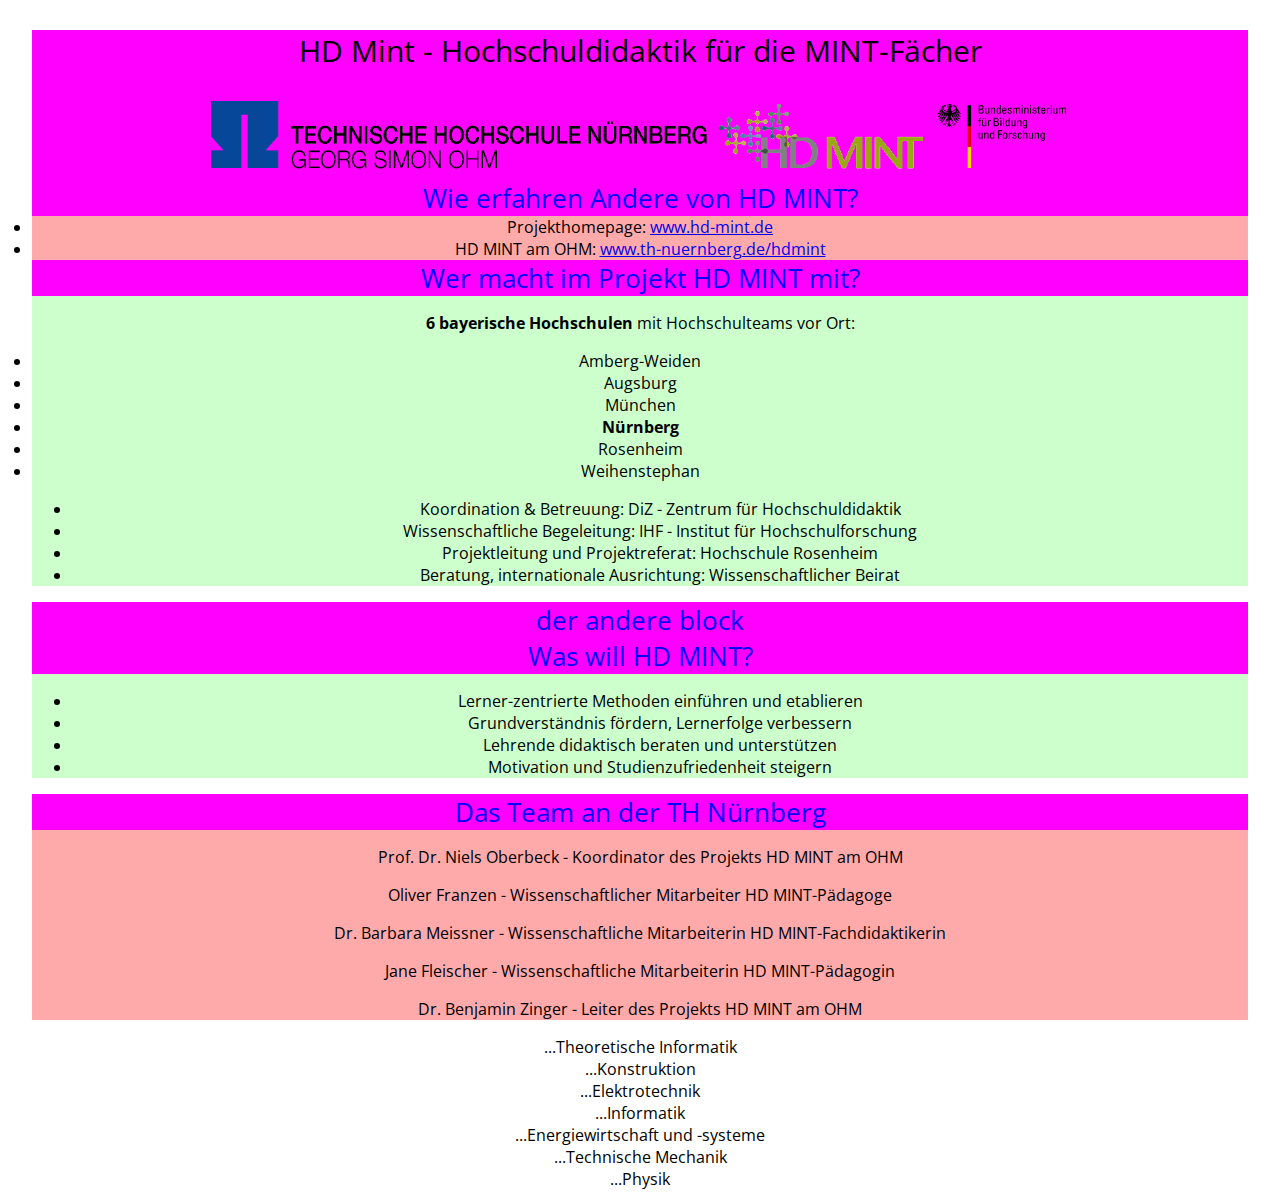
==== Übung 1/index.html @ bf7973e6 "Webseite zentriert." ====
﻿<!Doctype HTML>
<html>
    <head>
        <title>HD MINT - Hochschuldidaktik für die MINT-Fächer</title>
        <meta encoding="UTF-8">
        <base target="_blank">
		<link rel="stylesheet" href="style.css" type="text/css">
		<link href='https://fonts.googleapis.com/css?family=Open+Sans' rel='stylesheet' type='text/css'>
    </head>
    <body>
		<header>
		<p> HD Mint - Hochschuldidaktik für die MINT-Fächer </p>
		<img src="img/TH-Nuernberg-Logo.png"  height="70">
		<img src="img/HD-MINT.png"  height="70">
		<img src="img/BMfBuF.png"  height="70">
	
		</header>
		<article>
			<section>
				<header>Wie erfahren Andere von HD MINT?</header>
				<li>Projekthomepage: <a href="http://www.hd-mint.de">www.hd-mint.de</a></li>
				<li>HD MINT am OHM: <a href="http://www.th-nuernberg.de/hdmint">www.th-nuernberg.de/hdmint</a></li>
			</section>
		</article>
		<article>
			<header>Wer macht im Projekt HD MINT mit?</header>
			<section>
				<p><b>6 bayerische Hochschulen</b> mit Hochschulteams vor Ort:</p>
				<li>Amberg-Weiden</li>
				<li>Augsburg</li>
				<li>München</li>
				<li><b>Nürnberg</b></li>
				<li>Rosenheim</li>
				<li>Weihenstephan</li>
			</section>	
			<section>
				<ul>
					<li>Koordination & Betreuung: DiZ - Zentrum für Hochschuldidaktik </li>
					<li>Wissenschaftliche Begeleitung: IHF - Institut für Hochschulforschung</li>
					<li>Projektleitung und Projektreferat: Hochschule Rosenheim</li>
					<li>Beratung, internationale Ausrichtung: Wissenschaftlicher Beirat</li>		
				</ul>
			</section>
        </article>
        
        <article>
			<header>der andere block</header>
        </article>
		<article>
			<header>Was will HD MINT?</header>
				<section>
					<ul>
						<li>Lerner-zentrierte Methoden einführen und etablieren</li>
						<li>Grundverständnis fördern, Lernerfolge verbessern</li>
						<li>Lehrende didaktisch beraten und unterstützen</li>
						<li>Motivation und Studienzufriedenheit steigern</li>
					</ul>
				</section>
		</article>
        <article>
			<header>Das Team an der TH Nürnberg</header>
			<section>
				<div class="PersonWithComment">
					<p>Prof. Dr. Niels Oberbeck - Koordinator des Projekts HD MINT am OHM</p>
				</div>
				<div class="PersonWithComment">
					<p>Oliver Franzen - Wissenschaftlicher Mitarbeiter HD MINT-Pädagoge</p>
				</div>
				<div class="PersonWithComment">
					<p>Dr. Barbara Meissner - Wissenschaftliche Mitarbeiterin HD MINT-Fachdidaktikerin</p>
				</div>
				<div class="PersonWithComment">
					<p>Jane Fleischer - Wissenschaftliche Mitarbeiterin HD MINT-Pädagogin</p>
				</div>
				<div class="PersonWithComment">
					<p>Dr. Benjamin Zinger - Leiter des Projekts HD MINT am OHM</p>
				</div>
			</section>
		</article>
        
        <footer>
            <div class="subjects">...Theoretische Informatik</div>
            <div class="subjects">...Konstruktion</div>
            <div class="subjects">...Elektrotechnik</div>
            <div class="subjects">...Informatik</div>
            <div class="subjects">...Energiewirtschaft und -systeme</div>
            <div class="subjects">...Technische Mechanik</div>
            <div class="subjects">...Physik</div>
        </footer>
        
    </body>
</html>
---- Übung 1/style.css ----
* {
  Text-align: Center
}
.PersonWithComment{
	Width: 100 px;
}
header{
	background-color: #FF00FF;
}
body{
	margin-left: 2.5%;
	margin-right:2.5%;
	margin-top:0;
	width: 95%;
	font-family: 'Open Sans', sans-serif;
}
article header{
color:blue;
  font-size: 26px;
}
article:nth-child(2n){
  background-color: #FFAAAA;
}
article:nth-child(2n+1){
  background-color: #CCFFCC;
}
header{
  font-size: 30px;
}
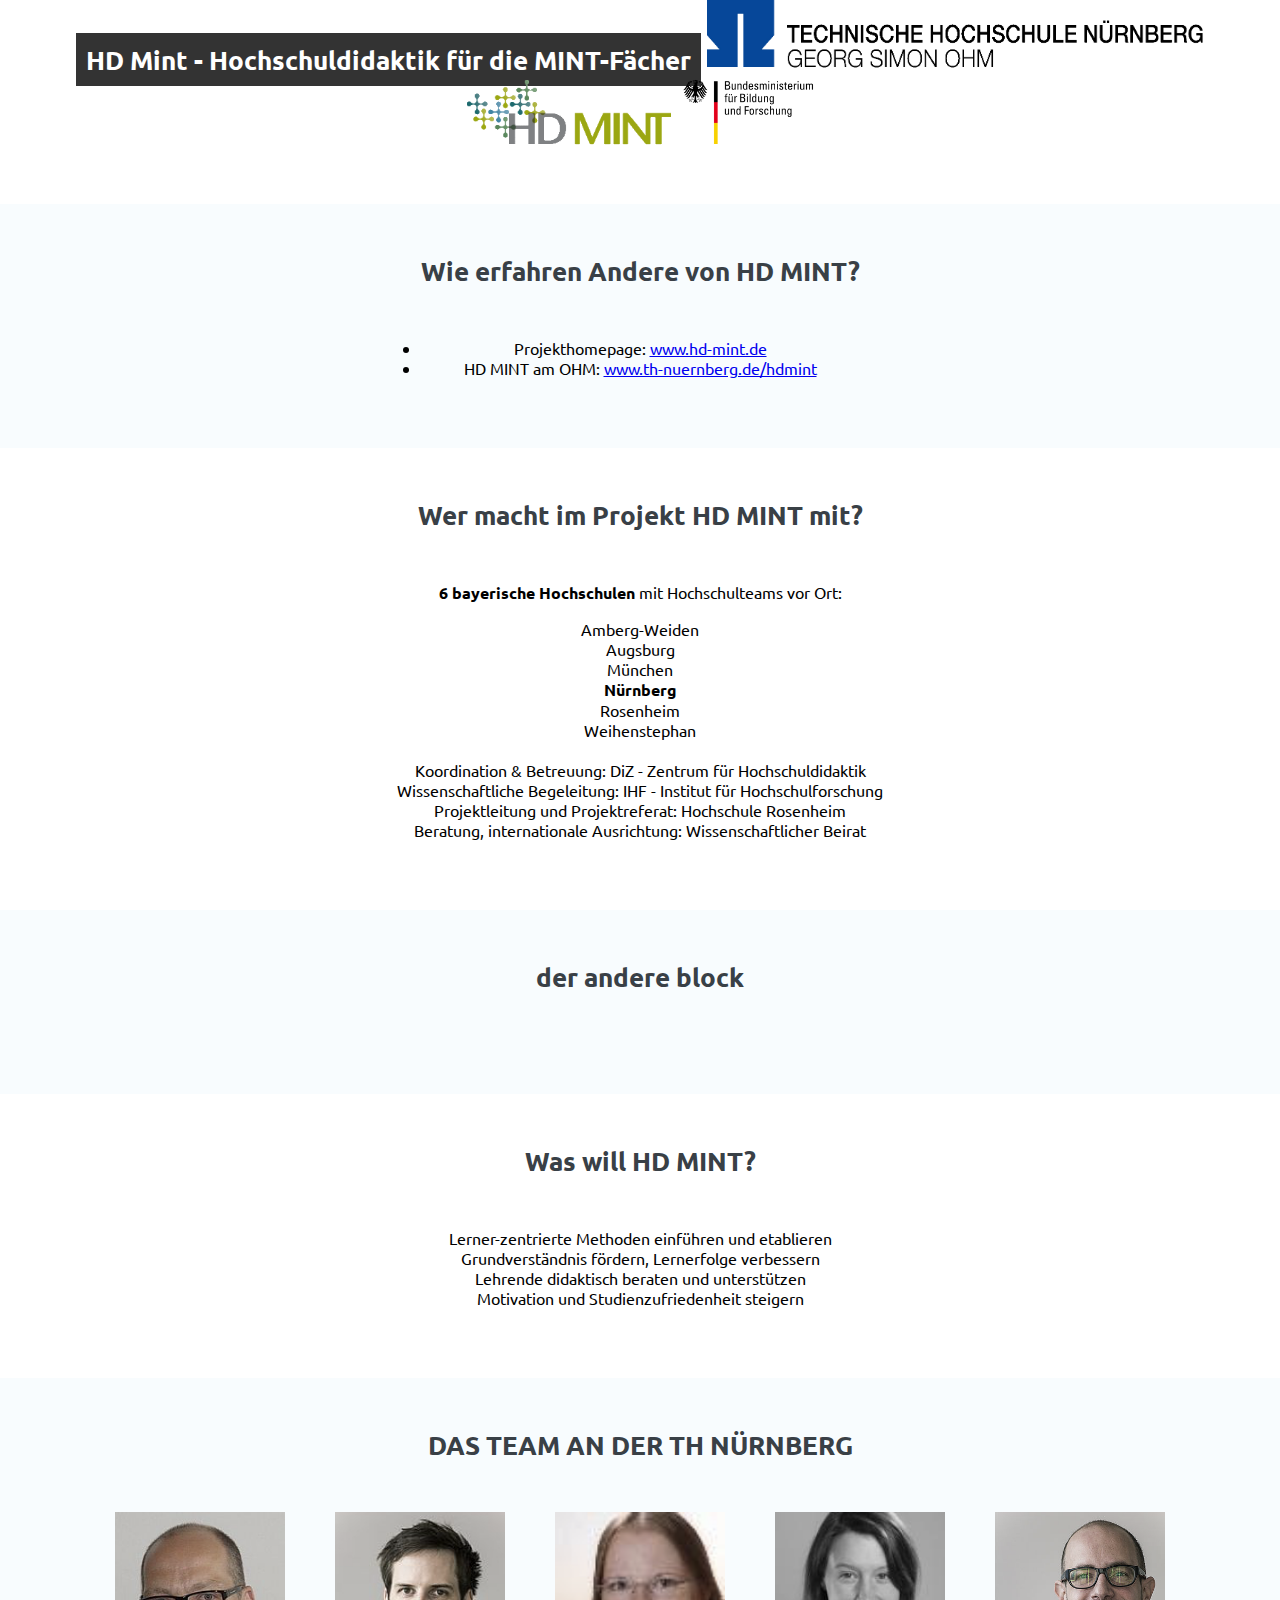
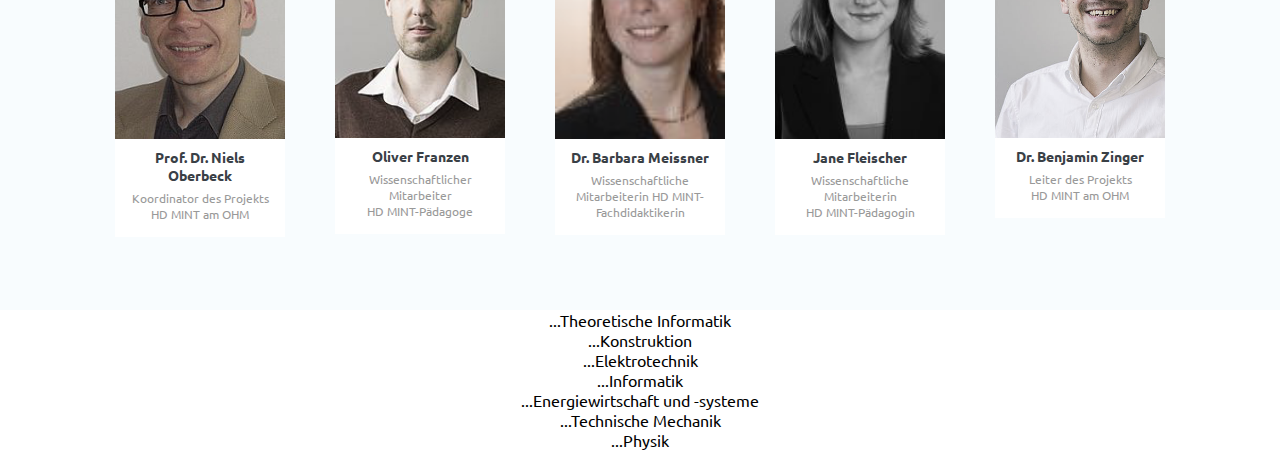
==== commit f9447556: "Ansicht Personen angepasst" ====
--- a/Übung 1/index.html
+++ b/Übung 1/index.html
@@ -1,22 +1,22 @@
-﻿<!Doctype HTML>
+<!Doctype HTML>
 <html>
     <head>
         <title>HD MINT - Hochschuldidaktik für die MINT-Fächer</title>
         <meta encoding="UTF-8">
         <base target="_blank">
 		<link rel="stylesheet" href="style.css" type="text/css">
-		<link href='https://fonts.googleapis.com/css?family=Open+Sans' rel='stylesheet' type='text/css'>
+		<link href='https://fonts.googleapis.com/css?family=Ubuntu:400,700' rel='stylesheet' type='text/css'>
     </head>
     <body>
-		<header>
-		<p> HD Mint - Hochschuldidaktik für die MINT-Fächer </p>
+		<header class="center">
+		<span class="reverse">HD Mint - Hochschuldidaktik für die MINT-Fächer</span>
 		<img src="img/TH-Nuernberg-Logo.png"  height="70">
 		<img src="img/HD-MINT.png"  height="70">
 		<img src="img/BMfBuF.png"  height="70">
 	
 		</header>
 		<article>
-			<section>
+			<section class="center">
 				<header>Wie erfahren Andere von HD MINT?</header>
 				<li>Projekthomepage: <a href="http://www.hd-mint.de">www.hd-mint.de</a></li>
 				<li>HD MINT am OHM: <a href="http://www.th-nuernberg.de/hdmint">www.th-nuernberg.de/hdmint</a></li>
@@ -48,44 +48,58 @@
         </article>
 		<article>
 			<header>Was will HD MINT?</header>
-				<section>
-					<ul>
-						<li>Lerner-zentrierte Methoden einführen und etablieren</li>
-						<li>Grundverständnis fördern, Lernerfolge verbessern</li>
-						<li>Lehrende didaktisch beraten und unterstützen</li>
-						<li>Motivation und Studienzufriedenheit steigern</li>
-					</ul>
-				</section>
+            <section>
+				<ul>
+				    <li>Lerner-zentrierte Methoden einführen und etablieren</li>
+				    <li>Grundverständnis fördern, Lernerfolge verbessern</li>
+                    <li>Lehrende didaktisch beraten und unterstützen</li>
+				    <li>Motivation und Studienzufriedenheit steigern</li>
+				</ul>
+            </section>
 		</article>
         <article>
-			<header>Das Team an der TH Nürnberg</header>
+			<header>DAS TEAM AN DER TH NÜRNBERG</header>
 			<section>
-				<div class="PersonWithComment">
-					<p>Prof. Dr. Niels Oberbeck - Koordinator des Projekts HD MINT am OHM</p>
-				</div>
-				<div class="PersonWithComment">
-					<p>Oliver Franzen - Wissenschaftlicher Mitarbeiter HD MINT-Pädagoge</p>
-				</div>
-				<div class="PersonWithComment">
-					<p>Dr. Barbara Meissner - Wissenschaftliche Mitarbeiterin HD MINT-Fachdidaktikerin</p>
-				</div>
-				<div class="PersonWithComment">
-					<p>Jane Fleischer - Wissenschaftliche Mitarbeiterin HD MINT-Pädagogin</p>
-				</div>
-				<div class="PersonWithComment">
-					<p>Dr. Benjamin Zinger - Leiter des Projekts HD MINT am OHM</p>
-				</div>
+                <div class="center">
+                    <div class="PersonWithComment">
+                        <img src="img/Oberbeck.jpg">
+                        <div class="name">Prof. Dr. Niels Oberbeck</div>
+                        <div class="job">Koordinator des Projekts <br> HD MINT am OHM</div>
+                    </div>
+                    <div class="PersonWithComment">
+                        <img src="img/Franzen.jpg">
+                        <div class="name">Oliver Franzen</div>
+                        <div class="job">Wissenschaftlicher Mitarbeiter <br> HD MINT-Pädagoge</div>
+                    </div>
+                    <div class="PersonWithComment">
+                        <img src="img/Meissner.bmp">
+                        <div class="name">Dr. Barbara Meissner</div>
+                        <div class="job">Wissenschaftliche Mitarbeiterin HD MINT-Fachdidaktikerin</div>
+                    </div>
+                    <div class="PersonWithComment">
+                        <img src="img/Fleischer.jpg">
+                        <div class="name">Jane Fleischer</div>
+                        <div class="job">Wissenschaftliche Mitarbeiterin <br> HD MINT-Pädagogin</div>
+                    </div>
+                    <div class="PersonWithComment">
+                        <img src="img/Zinger.jpg">
+                        <div class="name">Dr. Benjamin Zinger</div>
+                        <div class="job">Leiter des Projekts <br> HD MINT am OHM</div>
+                    </div>
+                </div>
 			</section>
 		</article>
         
-        <footer>
-            <div class="subjects">...Theoretische Informatik</div>
-            <div class="subjects">...Konstruktion</div>
-            <div class="subjects">...Elektrotechnik</div>
-            <div class="subjects">...Informatik</div>
-            <div class="subjects">...Energiewirtschaft und -systeme</div>
-            <div class="subjects">...Technische Mechanik</div>
-            <div class="subjects">...Physik</div>
+        <footer style="clear:left;">
+            <div>
+                <div class="subjects">...Theoretische Informatik</div>
+                <div class="subjects">...Konstruktion</div>
+                <div class="subjects">...Elektrotechnik</div>
+                <div class="subjects">...Informatik</div>
+                <div class="subjects">...Energiewirtschaft und -systeme</div>
+                <div class="subjects">...Technische Mechanik</div>
+                <div class="subjects">...Physik</div>
+            </div>
         </footer>
         
     </body>
--- a/Übung 1/style.css
+++ b/Übung 1/style.css
@@ -1,29 +1,92 @@
-* {
-  Text-align: Center
+
+.PersonWithComment{
+	width: 170px;
+    height: auto;
+    text-align: center;
+    float: left;
+    margin-left: 25px;
+    margin-right: 25px;
+    padding-bottom: 15px;
+    background-color: white;
 }
-.PersonWithComment{
-	Width: 100 px;
+.PersonWithComment img{
+    width: 100%; // Bild soll genau so breit wie div sein
+    filter: grayscale(30%);
+    -webkit-filter: grayscale(30%);
 }
+.PersonWithComment img:hover{
+    filter: grayscale(0%);
+    -webkit-filter: grayscale(0%);
+}
+
+body{
+	margin: 0;
+	font-family: 'Ubuntu', sans-serif;
+    text-align: center;
+}
+
+article{
+    padding-top: 50px;
+    padding-bottom: 50px;
+}
+
+article:nth-child(2n){
+    background-color: #f8fcfe;
+}
+
 header{
-	background-color: #FF00FF;
+    font-size: 26px;
+    font-weight: bold;
+    color: #394046;
+    margin-bottom: 50px;
 }
-body{
-	margin-left: 2.5%;
-	margin-right:2.5%;
-	margin-top:0;
-	width: 95%;
-	font-family: 'Open Sans', sans-serif;
+
+section{
+    /*max-width: 1000px;
+    margin-left: auto;
+    margin-right: auto;*/
+    padding-bottom: 20px;
 }
-article header{
-color:blue;
-  font-size: 26px;
+
+.center-left{
+    max-width: 1000px;
+    margin-left: auto;
+    margin-right: auto;
+    padding-left: 20px;
+    padding-right: 20px;
+    text-align: left;
 }
-article:nth-child(2n){
-  background-color: #FFAAAA;
+
+.center{
+    display: inline-block; // Wird als Text betrachtet und Text ist bei uns immer zentriert
 }
-article:nth-child(2n+1){
-  background-color: #CCFFCC;
+
+/* Manche Browser fügen bei ul automatisch ein Padding ein (warum auch immer) */
+ul, li
+{
+    padding: 0;
+    margin: 0;
 }
-header{
-  font-size: 30px;
+
+.reverse{
+    color: #ffffff;
+    background-color: #333333;
+    padding: 10px;
+}
+
+.name{
+    font-size: 14px;
+    font-weight: bold;
+    padding-top: 6px;
+    padding-bottom: 6px;
+    color: #394046;
+    padding-left: 10px;
+    padding-right: 10px;
+}
+
+.job{
+    font-size: 12px;
+    color: #999999;
+    padding-left: 10px;
+    padding-right: 10px;
 }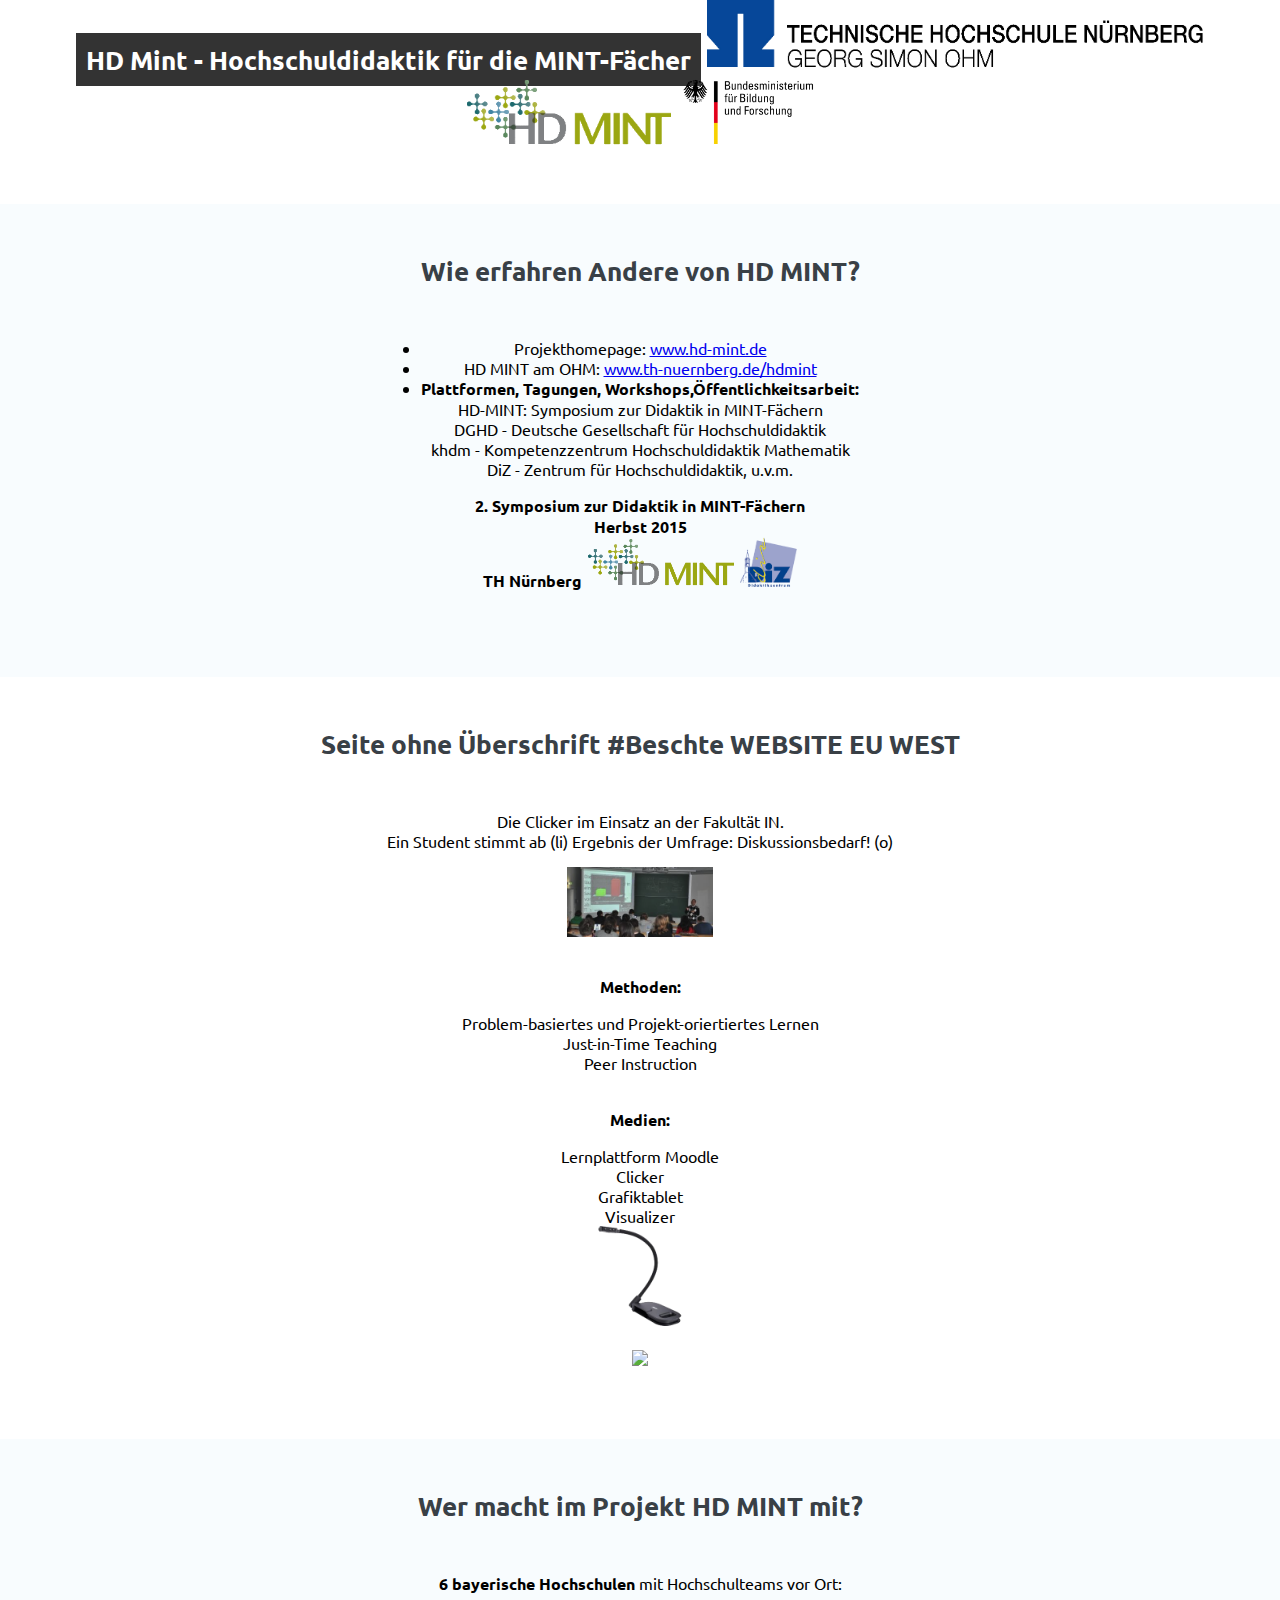
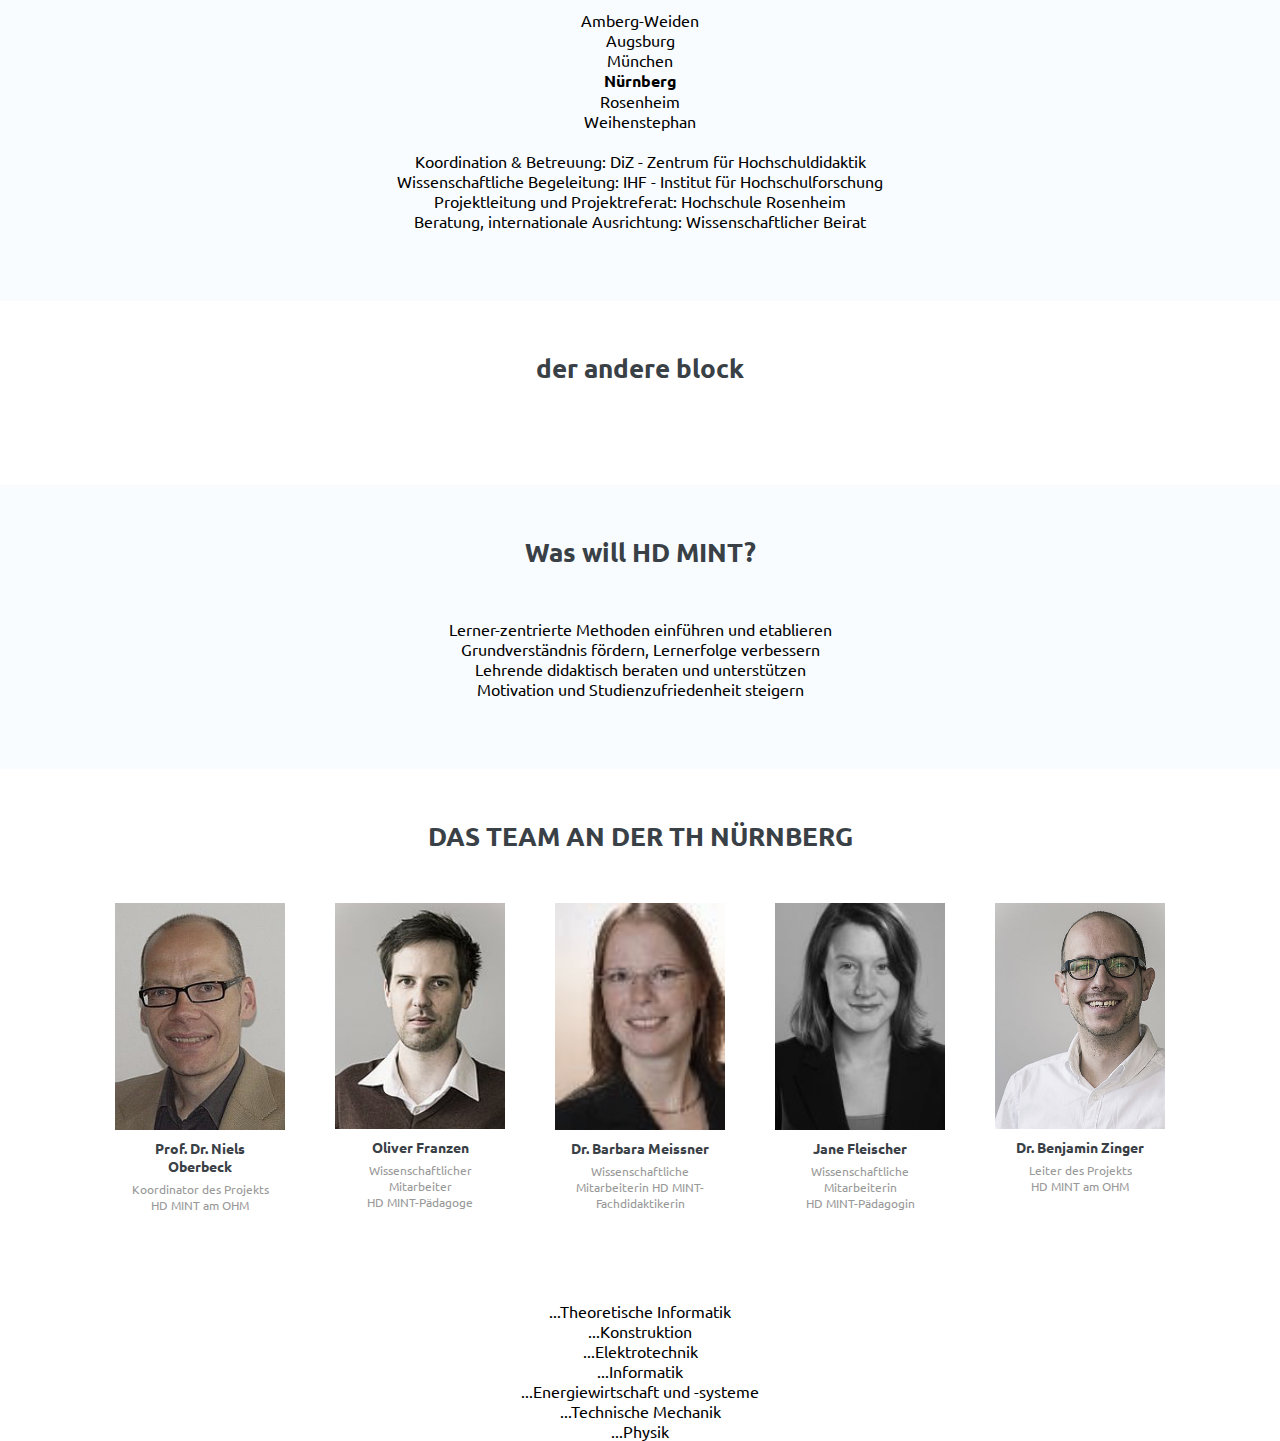
==== commit 909ef712: "Letzte Seite eingefügt" ====
--- a/Übung 1/index.html
+++ b/Übung 1/index.html
@@ -1,4 +1,4 @@
-<!Doctype HTML>
+﻿<!Doctype HTML>
 <html>
     <head>
         <title>HD MINT - Hochschuldidaktik für die MINT-Fächer</title>
@@ -20,6 +20,44 @@
 				<header>Wie erfahren Andere von HD MINT?</header>
 				<li>Projekthomepage: <a href="http://www.hd-mint.de">www.hd-mint.de</a></li>
 				<li>HD MINT am OHM: <a href="http://www.th-nuernberg.de/hdmint">www.th-nuernberg.de/hdmint</a></li>
+				<li><b>Plattformen, Tagungen, Workshops,Öffentlichkeitsarbeit: </b><br>
+				HD-MINT: Symposium zur Didaktik in MINT-Fächern <br>
+				DGHD - Deutsche Gesellschaft für Hochschuldidaktik <br>
+				khdm - Kompetenzzentrum Hochschuldidaktik Mathematik  <br>
+				DiZ - Zentrum für Hochschuldidaktik, u.v.m.</li>
+				<div>
+					<p><b> 2. Symposium zur Didaktik in MINT-Fächern <br> Herbst 2015 <br> TH Nürnberg </b>
+					<img src="img/HD-MINT.png" height="50">
+					<img src="img/diz.png" height="50">
+				</div>
+			</section>
+		</article>
+		<article>
+			<section>
+				<header><b> Seite ohne Überschrift #Beschte WEBSITE EU WEST</b></header>
+				<p> Die Clicker im Einsatz an der Fakultät IN. <br> Ein Student stimmt ab (li) Ergebnis der Umfrage: Diskussionsbedarf! (o) </p>				
+				<img src="img/Poster_Fallbeschreibung_11.bmp" height="70">
+			</section>
+			<section>
+				<p><b>Methoden:</b></p>
+				<ul>
+					<li>Problem-basiertes und Projekt-oriertiertes Lernen </li>
+					<li>Just-in-Time Teaching</li>
+					<li>Peer Instruction</li>
+				</ul>
+			</section>
+			<section>
+				<p><b>Medien:</b></p>
+				<ul>
+					<li>Lernplattform Moodle</li>
+					<li>Clicker</li>
+					<li>Grafiktablet</li>
+					<li>Visualizer</li>
+				</ul>
+				<img src="img/Elmo.png" height="100">
+			</section>
+			<section>
+				<img src="noch nicht da!">
 			</section>
 		</article>
 		<article>
--- a/Übung 1/style.css
+++ b/Übung 1/style.css
@@ -1,4 +1,4 @@
-
+﻿
 .PersonWithComment{
 	width: 170px;
     height: auto;
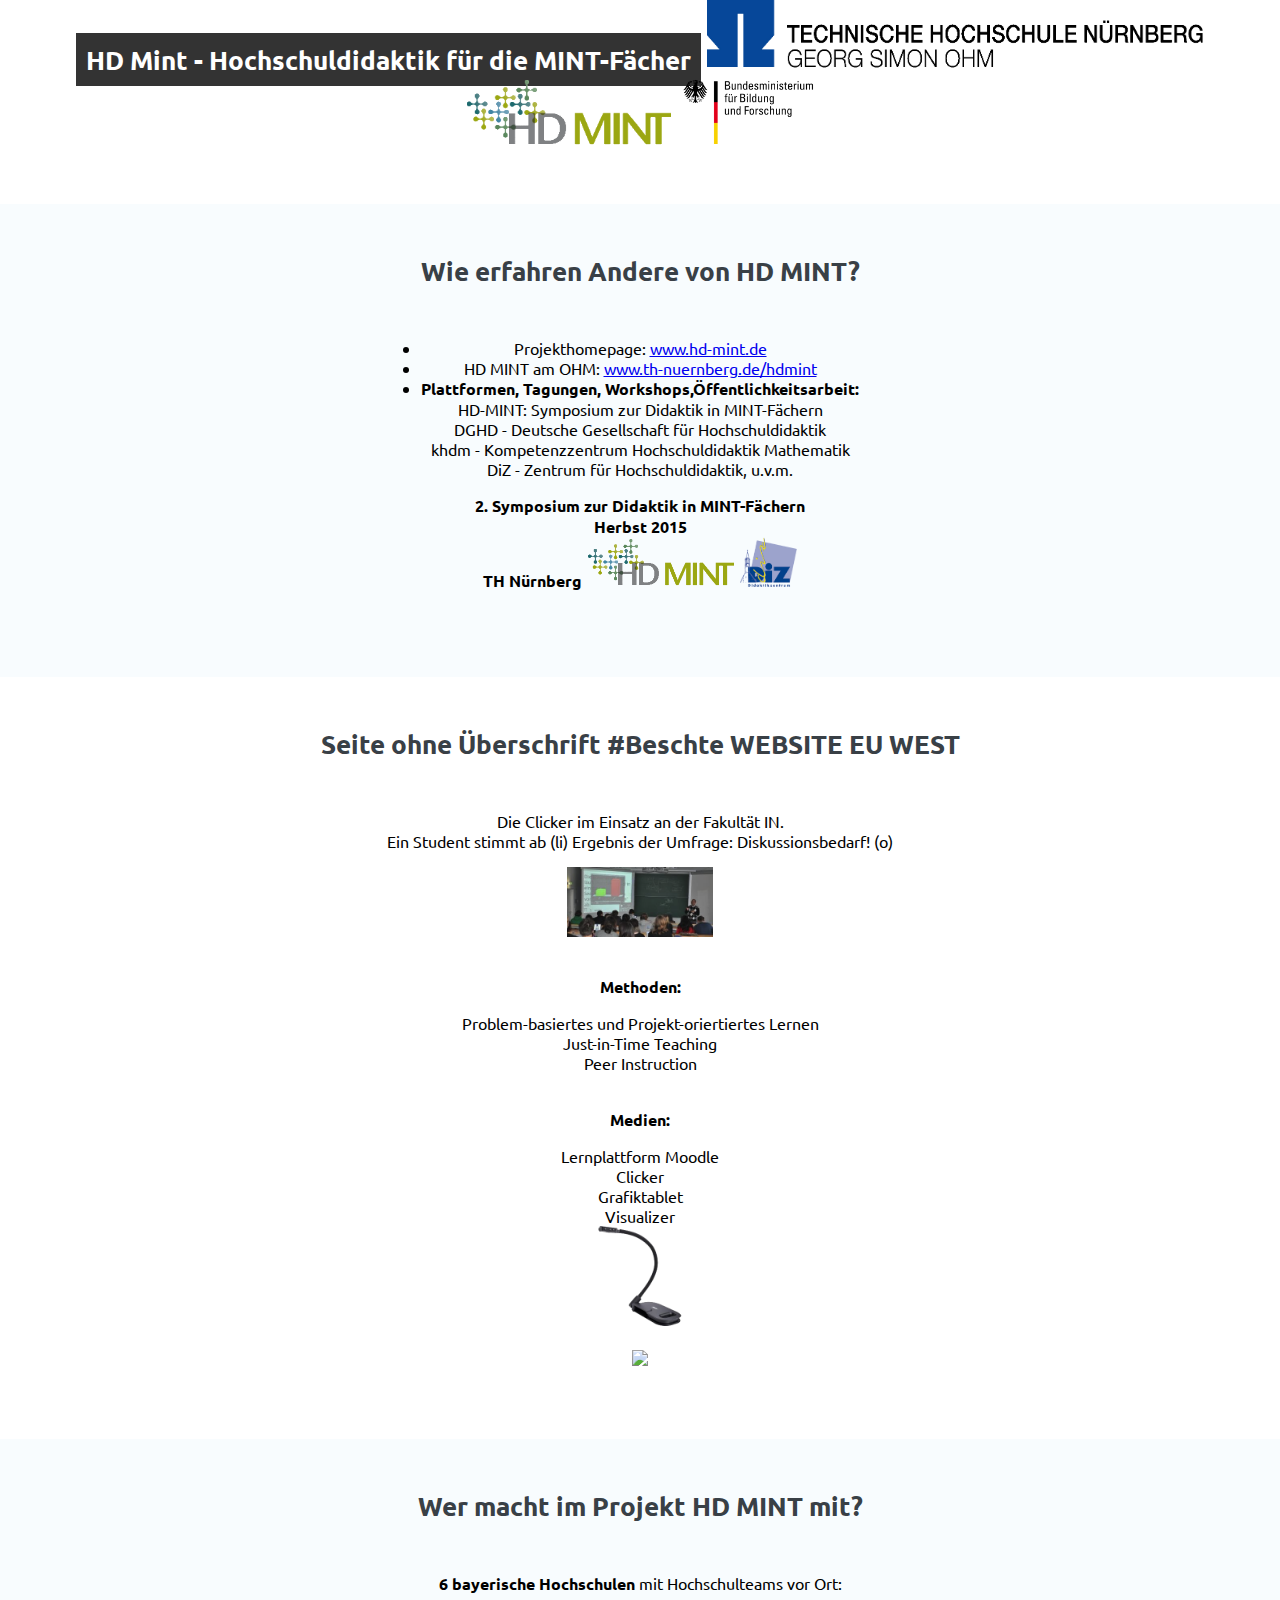
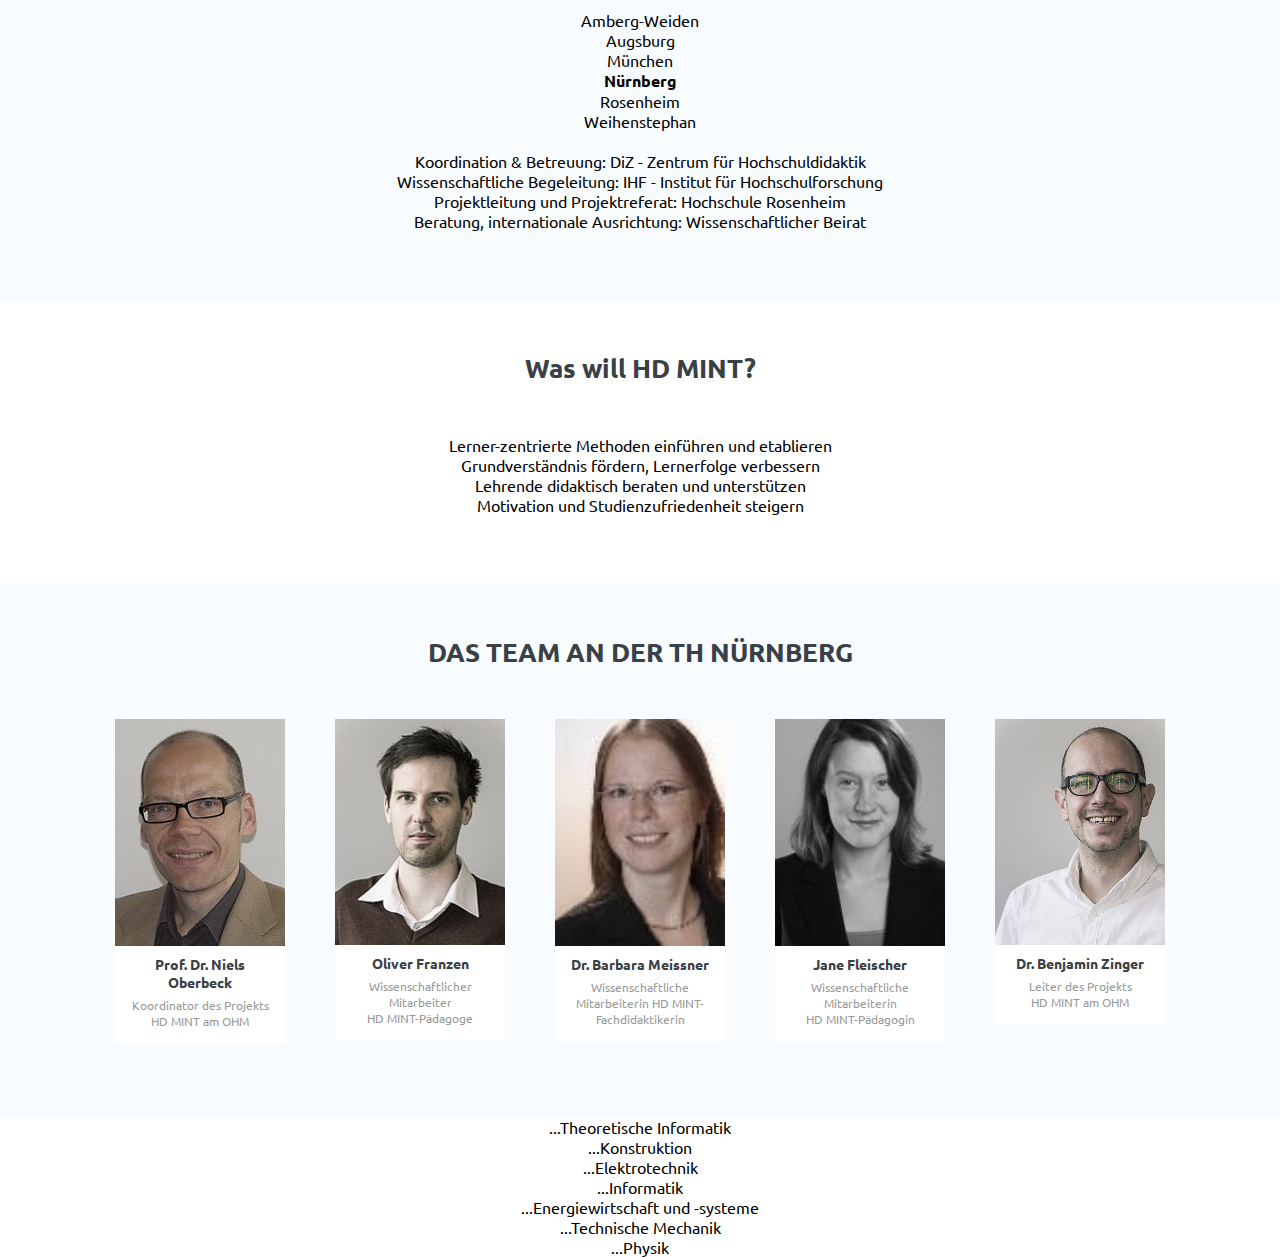
==== commit 2340d98f: "---" ====
--- a/Übung 1/index.html
+++ b/Übung 1/index.html
@@ -80,10 +80,6 @@
 				</ul>
 			</section>
         </article>
-        
-        <article>
-			<header>der andere block</header>
-        </article>
 		<article>
 			<header>Was will HD MINT?</header>
             <section>
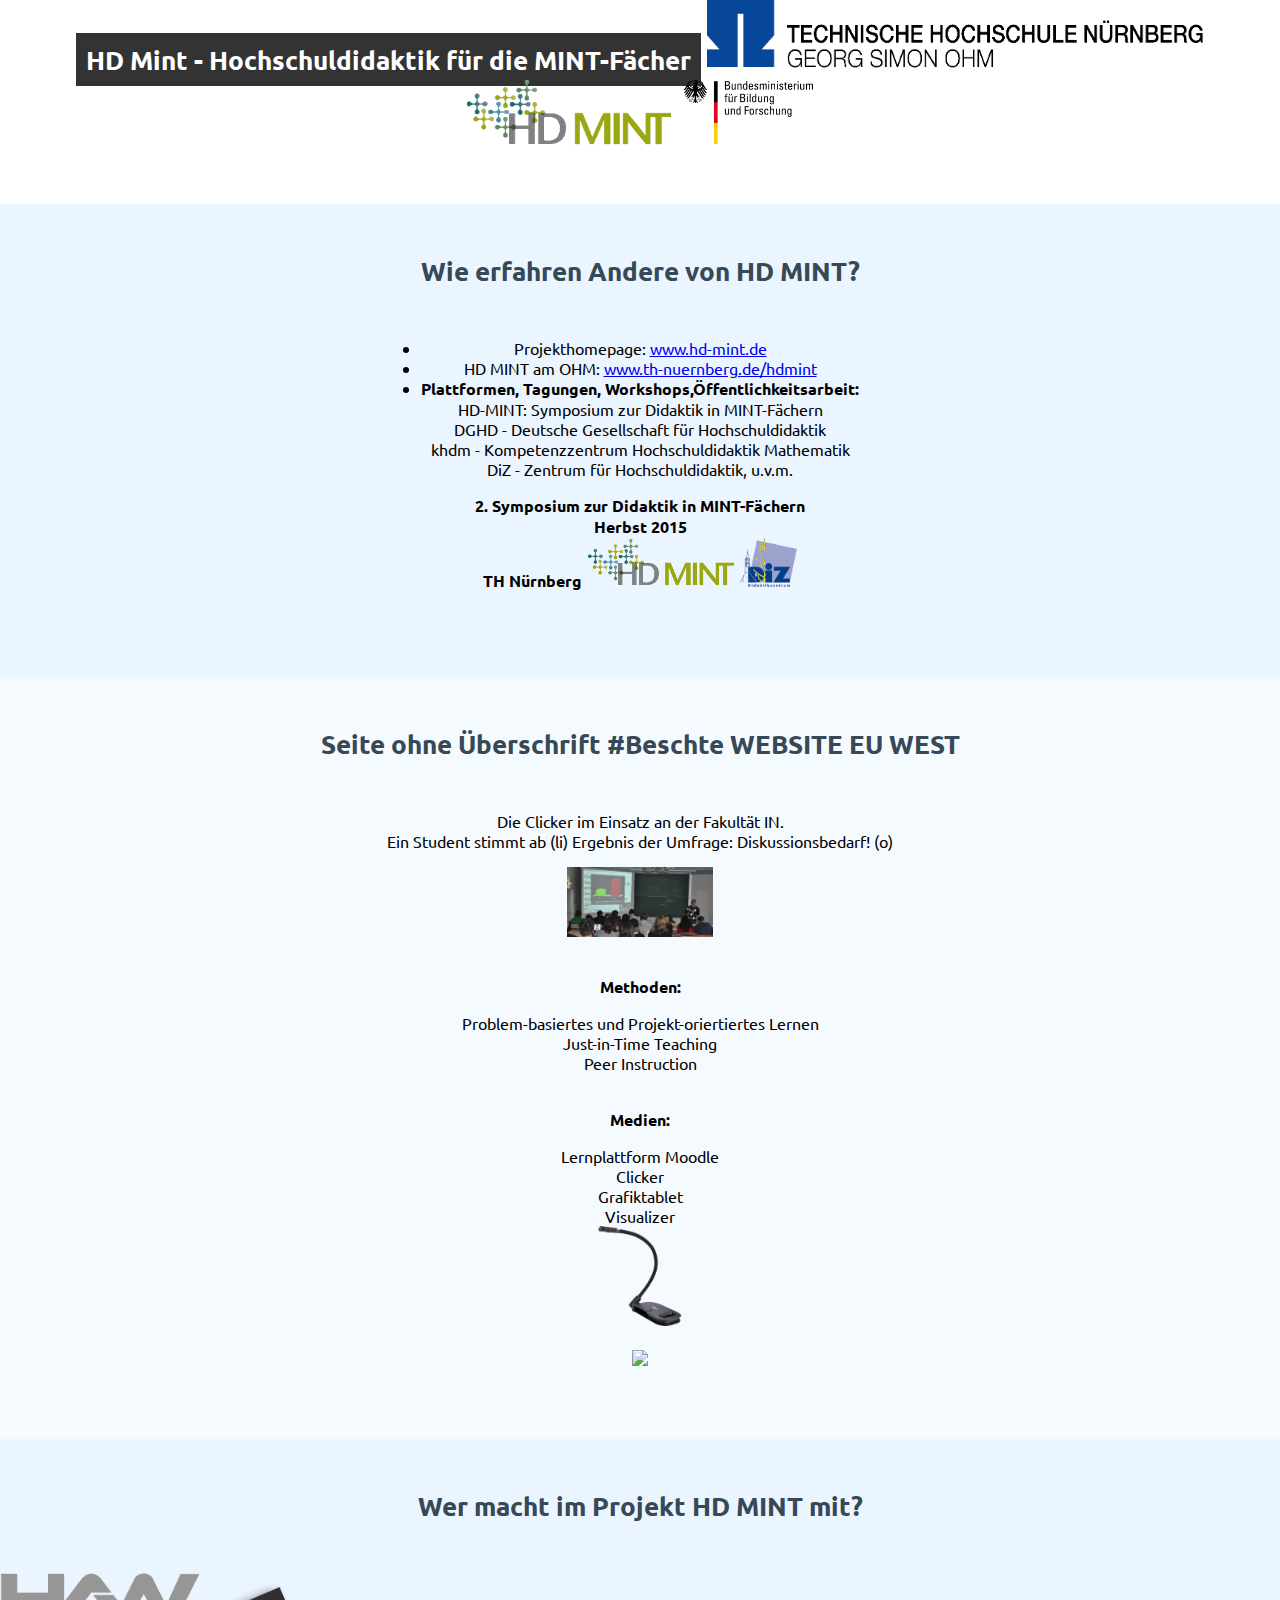
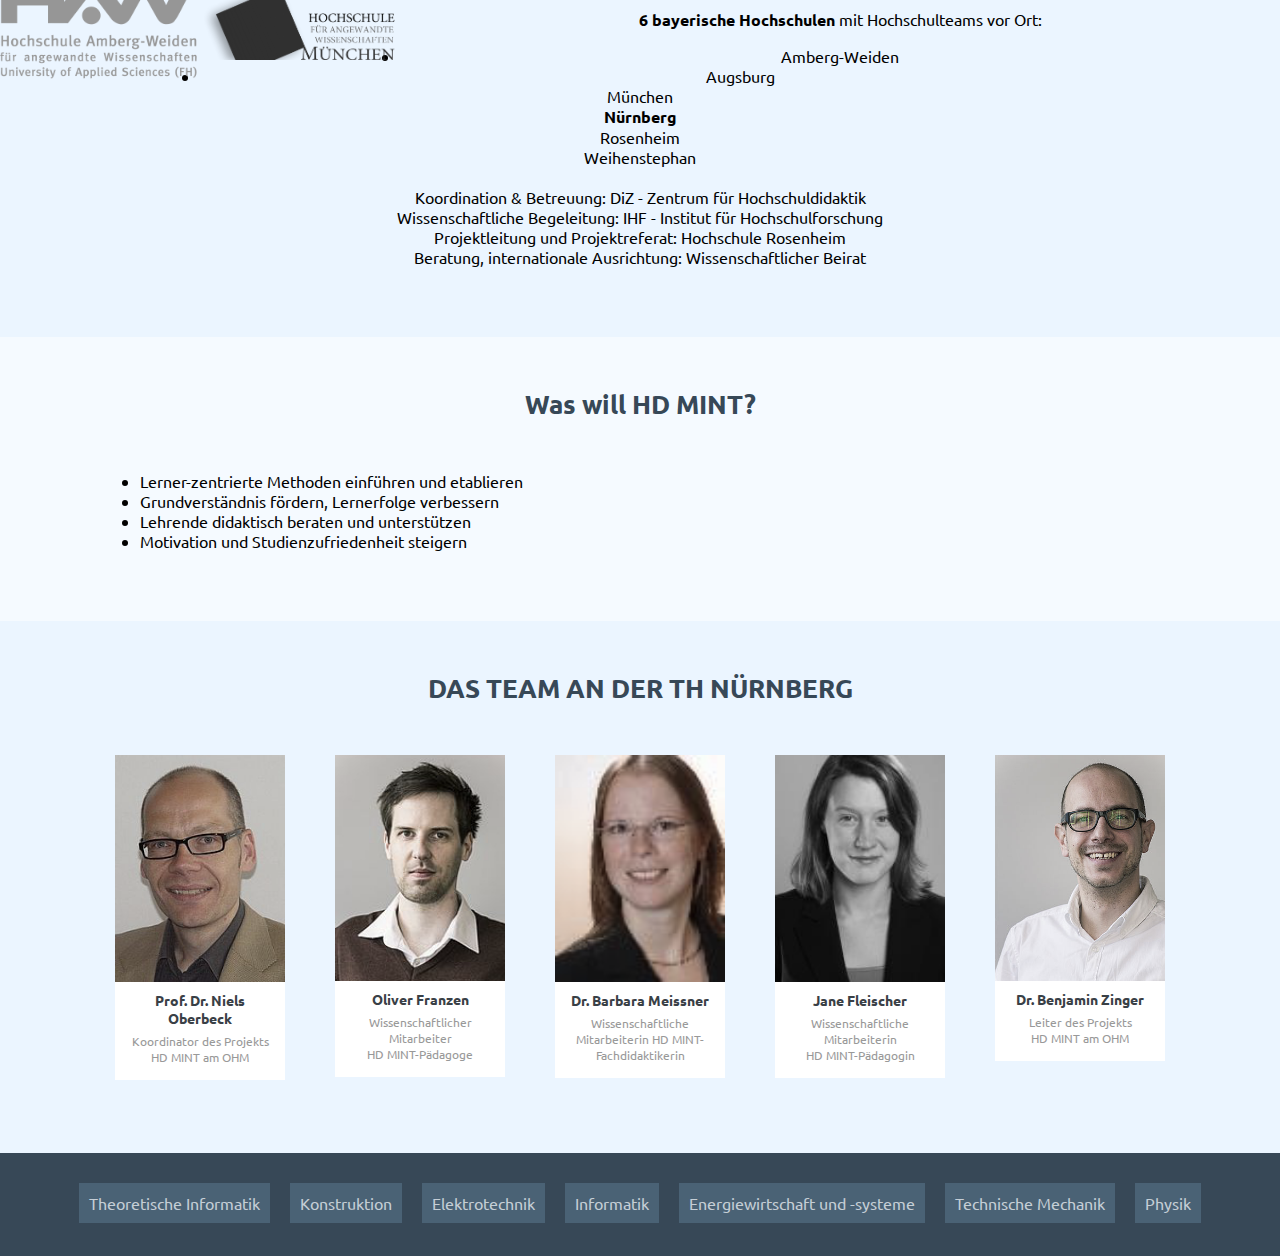
==== commit a7cd721a: "irgendwasGemacht" ====
--- a/Übung 1/index.html
+++ b/Übung 1/index.html
@@ -1,4 +1,4 @@
-﻿<!Doctype HTML>
+<!Doctype HTML>
 <html>
     <head>
         <title>HD MINT - Hochschuldidaktik für die MINT-Fächer</title>
@@ -62,6 +62,20 @@
 		</article>
 		<article>
 			<header>Wer macht im Projekt HD MINT mit?</header>
+            <section>
+                <div class="Zeile">
+                    <div class="hochschulLogo"><img src="img/HochschuleAmberg.png"></div>
+                    <div class="hochschulLogo"><img src="img/HochschuleMuenchen.png"></div>
+                    <div class="hochschulLogo"></div>
+                    <div class="hochschulLogo"></div>
+                </div>
+                <div class="Zeile">
+                    <div class="hochschulLogo"></div>
+                    <div class="hochschulLogo"></div>
+                    <div class="hochschulLogo"></div>
+                    <div class="hochschulLogo"></div>
+                </div>
+            </section>
 			<section>
 				<p><b>6 bayerische Hochschulen</b> mit Hochschulteams vor Ort:</p>
 				<li>Amberg-Weiden</li>
@@ -82,7 +96,7 @@
         </article>
 		<article>
 			<header>Was will HD MINT?</header>
-            <section>
+            <section class="center-left">
 				<ul>
 				    <li>Lerner-zentrierte Methoden einführen und etablieren</li>
 				    <li>Grundverständnis fördern, Lernerfolge verbessern</li>
@@ -95,44 +109,54 @@
 			<header>DAS TEAM AN DER TH NÜRNBERG</header>
 			<section>
                 <div class="center">
-                    <div class="PersonWithComment">
-                        <img src="img/Oberbeck.jpg">
-                        <div class="name">Prof. Dr. Niels Oberbeck</div>
-                        <div class="job">Koordinator des Projekts <br> HD MINT am OHM</div>
-                    </div>
-                    <div class="PersonWithComment">
-                        <img src="img/Franzen.jpg">
-                        <div class="name">Oliver Franzen</div>
-                        <div class="job">Wissenschaftlicher Mitarbeiter <br> HD MINT-Pädagoge</div>
-                    </div>
-                    <div class="PersonWithComment">
-                        <img src="img/Meissner.bmp">
-                        <div class="name">Dr. Barbara Meissner</div>
-                        <div class="job">Wissenschaftliche Mitarbeiterin HD MINT-Fachdidaktikerin</div>
-                    </div>
-                    <div class="PersonWithComment">
-                        <img src="img/Fleischer.jpg">
-                        <div class="name">Jane Fleischer</div>
-                        <div class="job">Wissenschaftliche Mitarbeiterin <br> HD MINT-Pädagogin</div>
-                    </div>
-                    <div class="PersonWithComment">
-                        <img src="img/Zinger.jpg">
-                        <div class="name">Dr. Benjamin Zinger</div>
-                        <div class="job">Leiter des Projekts <br> HD MINT am OHM</div>
-                    </div>
+                    <a href="https://www.th-nuernberg.de/seitenbaum/fakultaeten/bauingenieurwesen/die-fakultaet/personen/professoren/oberbeck/page.html">
+                        <div class="PersonWithComment">
+                            <img src="img/Oberbeck.jpg">
+                            <div class="name">Prof. Dr. Niels Oberbeck</div>
+                            <div class="job">Koordinator des Projekts <br> HD MINT am OHM</div>
+                        </div>
+                    </a>
+                    <a href="https://www.th-nuernberg.de/institutionen/4/kompetenzzentren/kompetenzzentrum-3d-visualisierungszentrum-3d-v/akteure/oliver-franzen/page.html">
+                        <div class="PersonWithComment">
+                            <img src="img/Franzen.jpg">
+                            <div class="name">Oliver Franzen</div>
+                            <div class="job">Wissenschaftlicher Mitarbeiter <br> HD MINT-Pädagoge</div>
+                        </div>
+                    </a>
+                    <a href="http://www.th-nuernberg.de/hdmint/">
+                        <div class="PersonWithComment">
+                            <img src="img/Meissner.bmp">
+                            <div class="name">Dr. Barbara Meissner</div>
+                            <div class="job">Wissenschaftliche Mitarbeiterin HD MINT-Fachdidaktikerin</div>
+                        </div>
+                    </a>
+                    <a href="http://www.th-nuernberg.de/hdmint/">
+                        <div class="PersonWithComment">
+                            <img src="img/Fleischer.jpg">
+                            <div class="name">Jane Fleischer</div>
+                            <div class="job">Wissenschaftliche Mitarbeiterin <br> HD MINT-Pädagogin</div>
+                        </div>
+                    </a>
+                    <a href="http://www.th-nuernberg.de/institutionen/service-lehren-und-lernen/kontakt/page.html">
+                        <div class="PersonWithComment">
+                            <img src="img/Zinger.jpg">
+                            <div class="name">Dr. Benjamin Zinger</div>
+                            <div class="job">Leiter des Projekts <br> HD MINT am OHM</div>
+                        </div>
+                    </a>
                 </div>
 			</section>
 		</article>
         
-        <footer style="clear:left;">
-            <div>
-                <div class="subjects">...Theoretische Informatik</div>
-                <div class="subjects">...Konstruktion</div>
-                <div class="subjects">...Elektrotechnik</div>
-                <div class="subjects">...Informatik</div>
-                <div class="subjects">...Energiewirtschaft und -systeme</div>
-                <div class="subjects">...Technische Mechanik</div>
-                <div class="subjects">...Physik</div>
+        <footer id="bottom">
+            <div class="center">
+                <div class="subjects">Theoretische Informatik</div>
+                <div class="subjects">Konstruktion</div>
+                <div class="subjects">Elektrotechnik</div>
+                <div class="subjects">Informatik</div>
+                <div class="subjects">Energiewirtschaft und -systeme</div>
+                <div class="subjects">Technische Mechanik</div>
+                <div class="subjects">Physik</div>
             </div>
         </footer>
         
--- a/Übung 1/style.css
+++ b/Übung 1/style.css
@@ -1,4 +1,4 @@
-﻿
+
 .PersonWithComment{
 	width: 170px;
     height: auto;
@@ -9,6 +9,15 @@
     padding-bottom: 15px;
     background-color: white;
 }
+
+.PersonWithComment:hover{
+    background-color: #9fb9d1;
+}
+
+.PersonWithComment:hover .job {
+   color: #394046;
+}
+
 .PersonWithComment img{
     width: 100%; // Bild soll genau so breit wie div sein
     filter: grayscale(30%);
@@ -28,16 +37,18 @@
 article{
     padding-top: 50px;
     padding-bottom: 50px;
+    background-color: #f5faff;
 }
 
 article:nth-child(2n){
-    background-color: #f8fcfe;
+    background-color: #ebf5ff;
+    /* background-image: url(img/BG2.png); */
 }
 
 header{
     font-size: 26px;
     font-weight: bold;
-    color: #394046;
+    color: #374857;
     margin-bottom: 50px;
 }
 
@@ -89,4 +100,37 @@
     color: #999999;
     padding-left: 10px;
     padding-right: 10px;
+}
+
+#bottom{
+    background-color: #374857;
+    color: #c5ced6;
+}
+
+.subjects{
+    display: inline-block;
+    float: left;
+    margin-left: 10px;
+    margin-right: 10px;
+    margin-top: 30px;
+    margin-bottom: 30px;
+    padding: 10px;
+    background-color: #4a6275;
+}
+
+.hochschulLogo{
+    max-height: 200px;
+    max-width: 200px;
+    float: left;
+}
+
+.hochschulLogo img{
+    width: 100%;
+    filter: grayscale(100%);
+    -webkit-filter: grayscale(100%);
+}
+
+.hochschulLogo img:hover{
+      filter: grayscale(0%);
+    -webkit-filter: grayscale(0%);
 }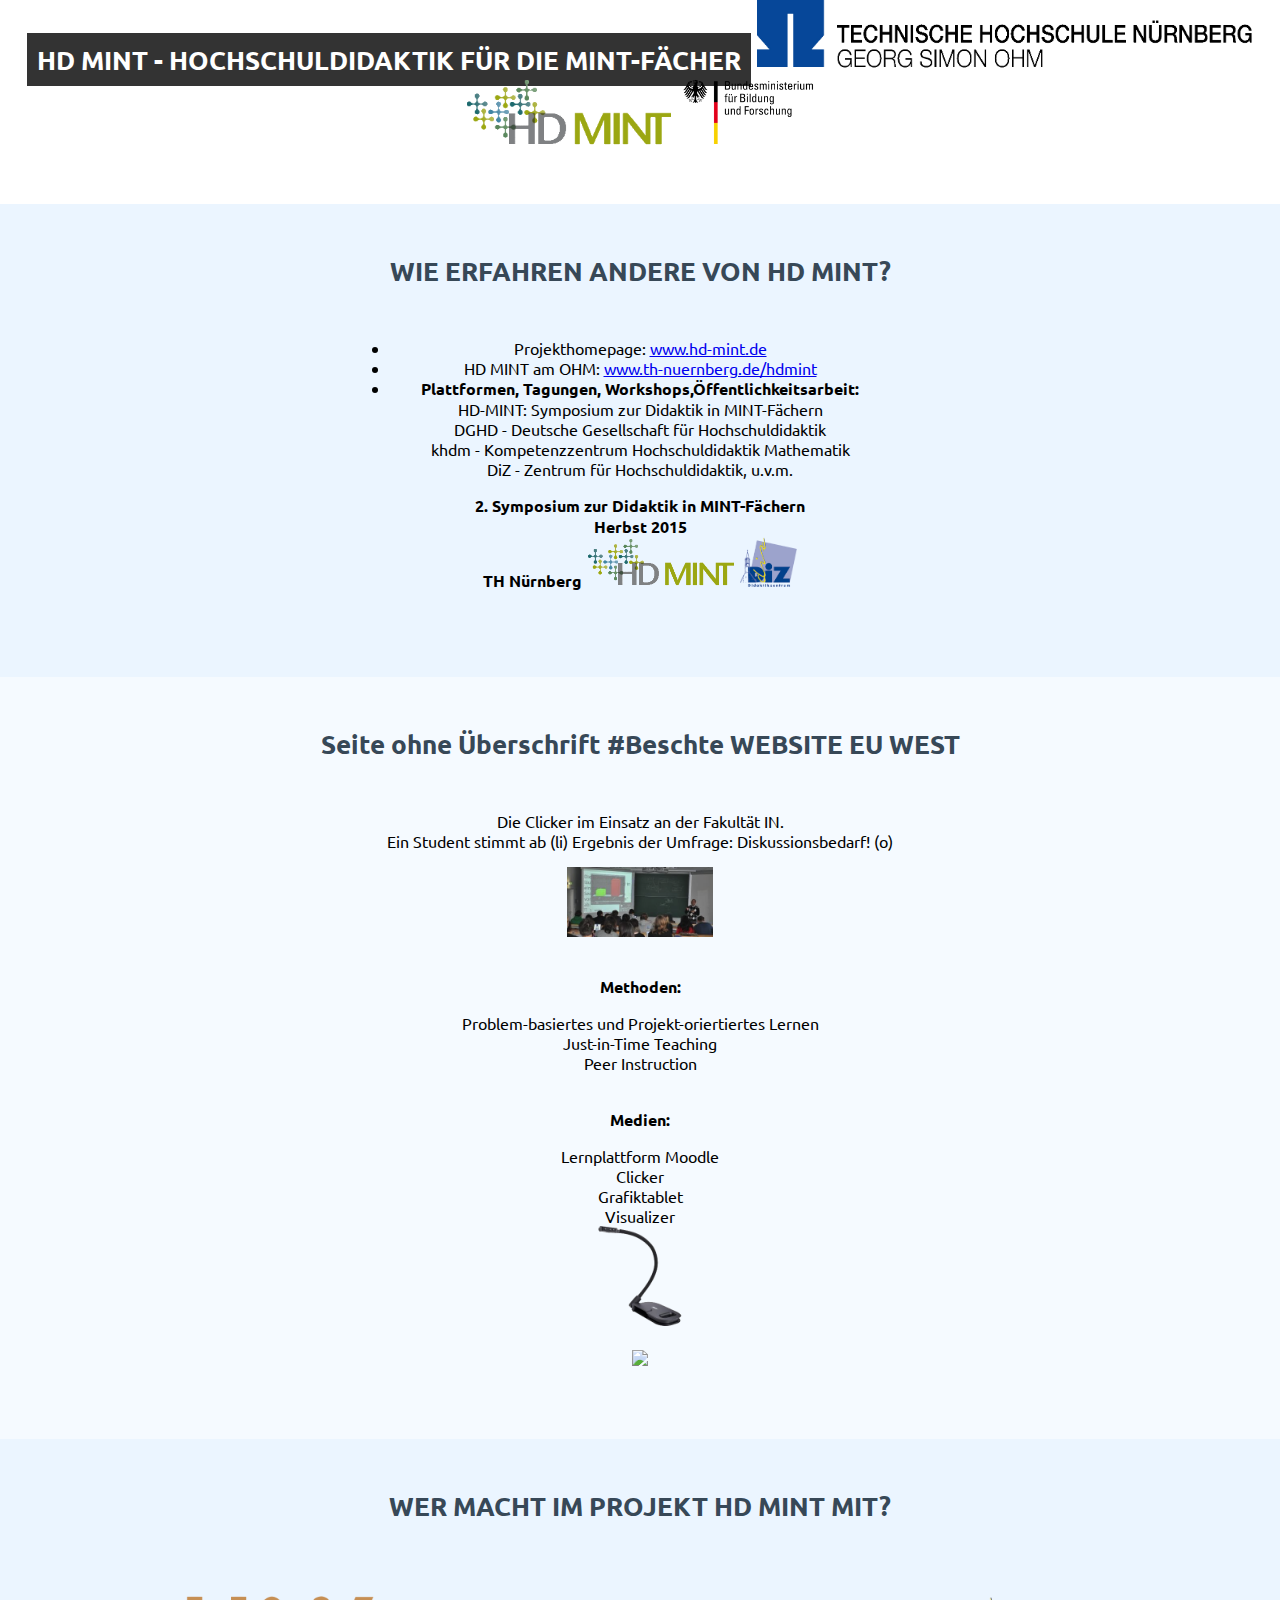
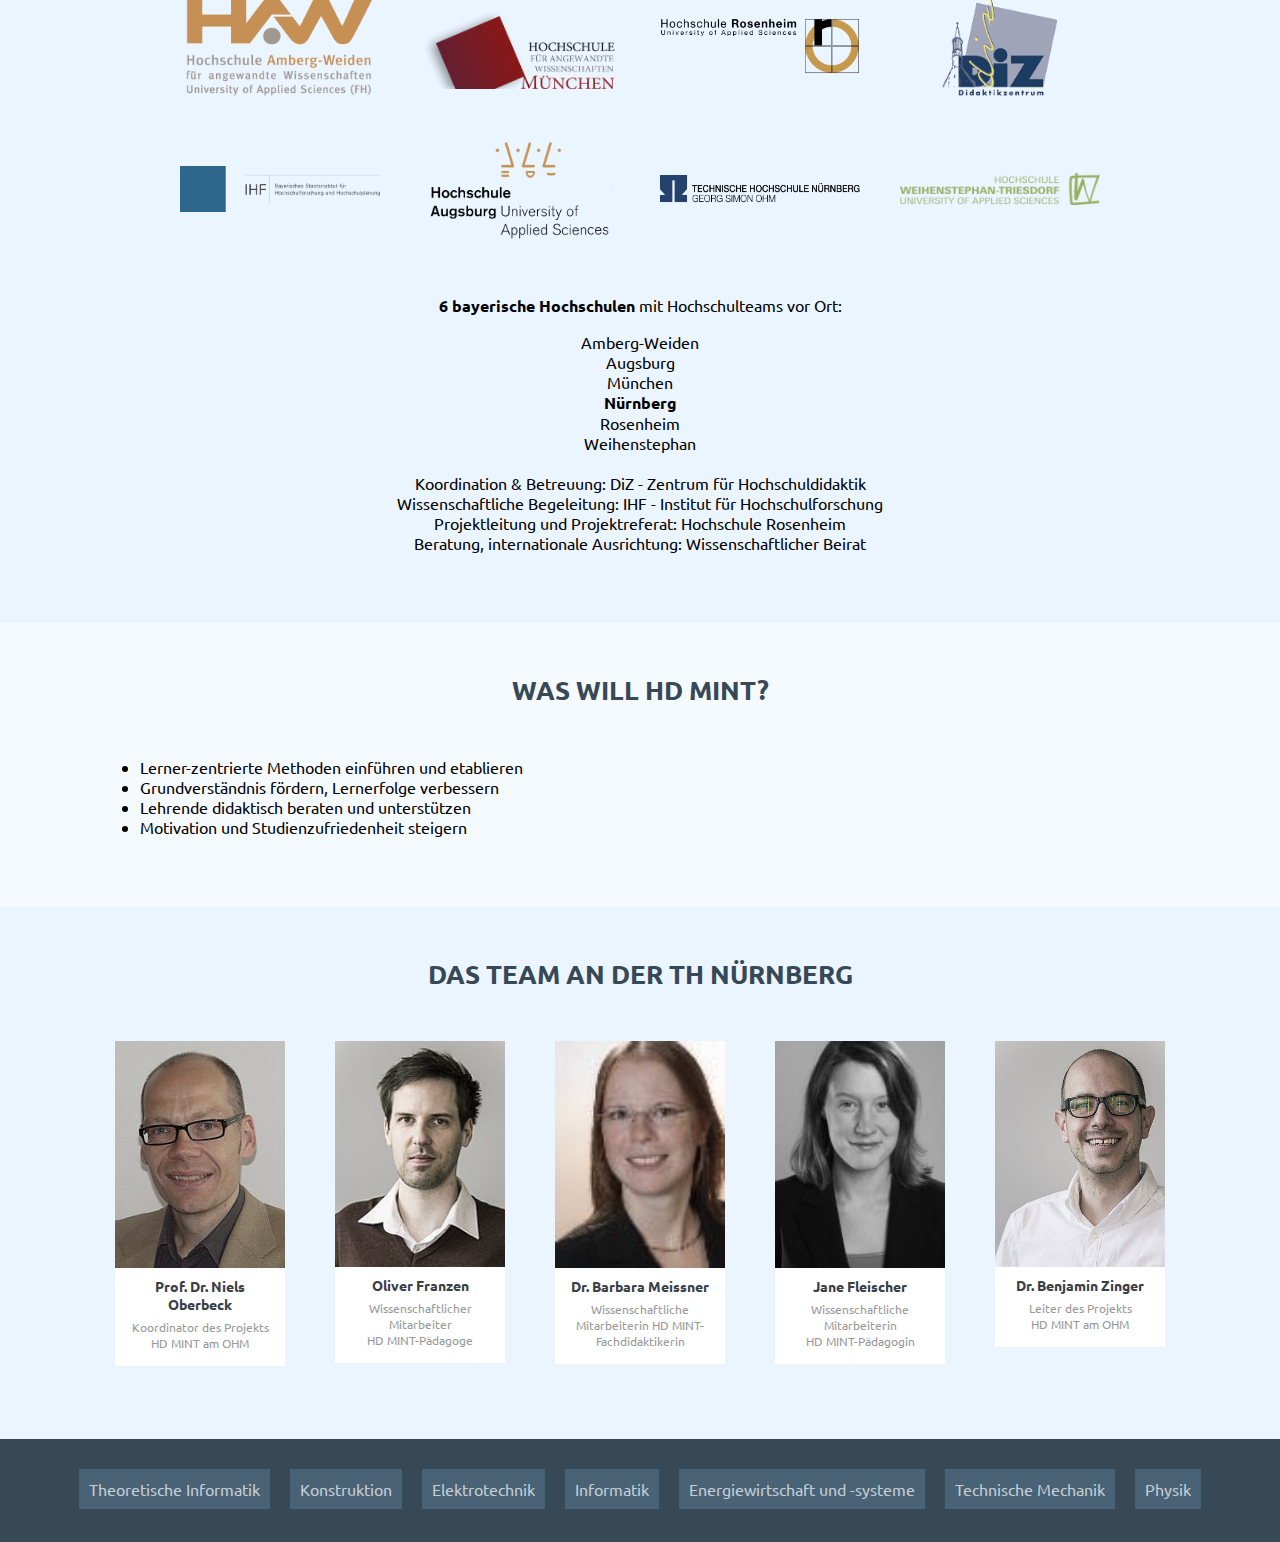
==== commit b26e7ec8: "habnochmehrgeaendert" ====
--- a/Übung 1/index.html
+++ b/Übung 1/index.html
@@ -9,7 +9,7 @@
     </head>
     <body>
 		<header class="center">
-		<span class="reverse">HD Mint - Hochschuldidaktik für die MINT-Fächer</span>
+		<span class="reverse">HD MINT - HOCHSCHULDIDAKTIK FÜR DIE MINT-FÄCHER</span>
 		<img src="img/TH-Nuernberg-Logo.png"  height="70">
 		<img src="img/HD-MINT.png"  height="70">
 		<img src="img/BMfBuF.png"  height="70">
@@ -17,7 +17,7 @@
 		</header>
 		<article>
 			<section class="center">
-				<header>Wie erfahren Andere von HD MINT?</header>
+				<header>WIE ERFAHREN ANDERE VON HD MINT?</header>
 				<li>Projekthomepage: <a href="http://www.hd-mint.de">www.hd-mint.de</a></li>
 				<li>HD MINT am OHM: <a href="http://www.th-nuernberg.de/hdmint">www.th-nuernberg.de/hdmint</a></li>
 				<li><b>Plattformen, Tagungen, Workshops,Öffentlichkeitsarbeit: </b><br>
@@ -61,19 +61,19 @@
 			</section>
 		</article>
 		<article>
-			<header>Wer macht im Projekt HD MINT mit?</header>
+			<header>WER MACHT IM PROJEKT HD MINT MIT?</header>
             <section>
-                <div class="Zeile">
+                <div class="Zeile center">
                     <div class="hochschulLogo"><img src="img/HochschuleAmberg.png"></div>
                     <div class="hochschulLogo"><img src="img/HochschuleMuenchen.png"></div>
-                    <div class="hochschulLogo"></div>
-                    <div class="hochschulLogo"></div>
+                    <div class="hochschulLogo"><img src="img/HochschuleRosenheim.png"></div>
+                    <div class="hochschulLogo"><img src="img/diz.png"></div>
                 </div>
-                <div class="Zeile">
-                    <div class="hochschulLogo"></div>
-                    <div class="hochschulLogo"></div>
-                    <div class="hochschulLogo"></div>
-                    <div class="hochschulLogo"></div>
+                <div class="Zeile center">
+                    <div class="hochschulLogo"><img src="img/IHFBayerischesStaatsinstitut.png"></div>
+                    <div class="hochschulLogo"><img src="img/HochschuleAugsburg.png"></div>
+                    <div class="hochschulLogo"><img src="img/HochschuleNuernberg.png"></div>
+                    <div class="hochschulLogo"><img src="img/HochschuleWeihenstephan.png"></div>
                 </div>
             </section>
 			<section>
@@ -95,7 +95,7 @@
 			</section>
         </article>
 		<article>
-			<header>Was will HD MINT?</header>
+			<header>WAS WILL HD MINT?</header>
             <section class="center-left">
 				<ul>
 				    <li>Lerner-zentrierte Methoden einführen und etablieren</li>
--- a/Übung 1/style.css
+++ b/Übung 1/style.css
@@ -118,16 +118,24 @@
     background-color: #4a6275;
 }
 
+.Zeile{
+    clear: left;
+}
 .hochschulLogo{
-    max-height: 200px;
-    max-width: 200px;
+    height: 100px;
+    line-height: 100px;
     float: left;
+    margin: 20px;
+    width: 200px;
 }
 
 .hochschulLogo img{
-    width: 100%;
-    filter: grayscale(100%);
-    -webkit-filter: grayscale(100%);
+    max-width: 200px;
+    max-height: 100px;
+    filter: grayscale(50%);
+    -webkit-filter: grayscale(50%);
+    vertical-align: middle;
+    
 }
 
 .hochschulLogo img:hover{
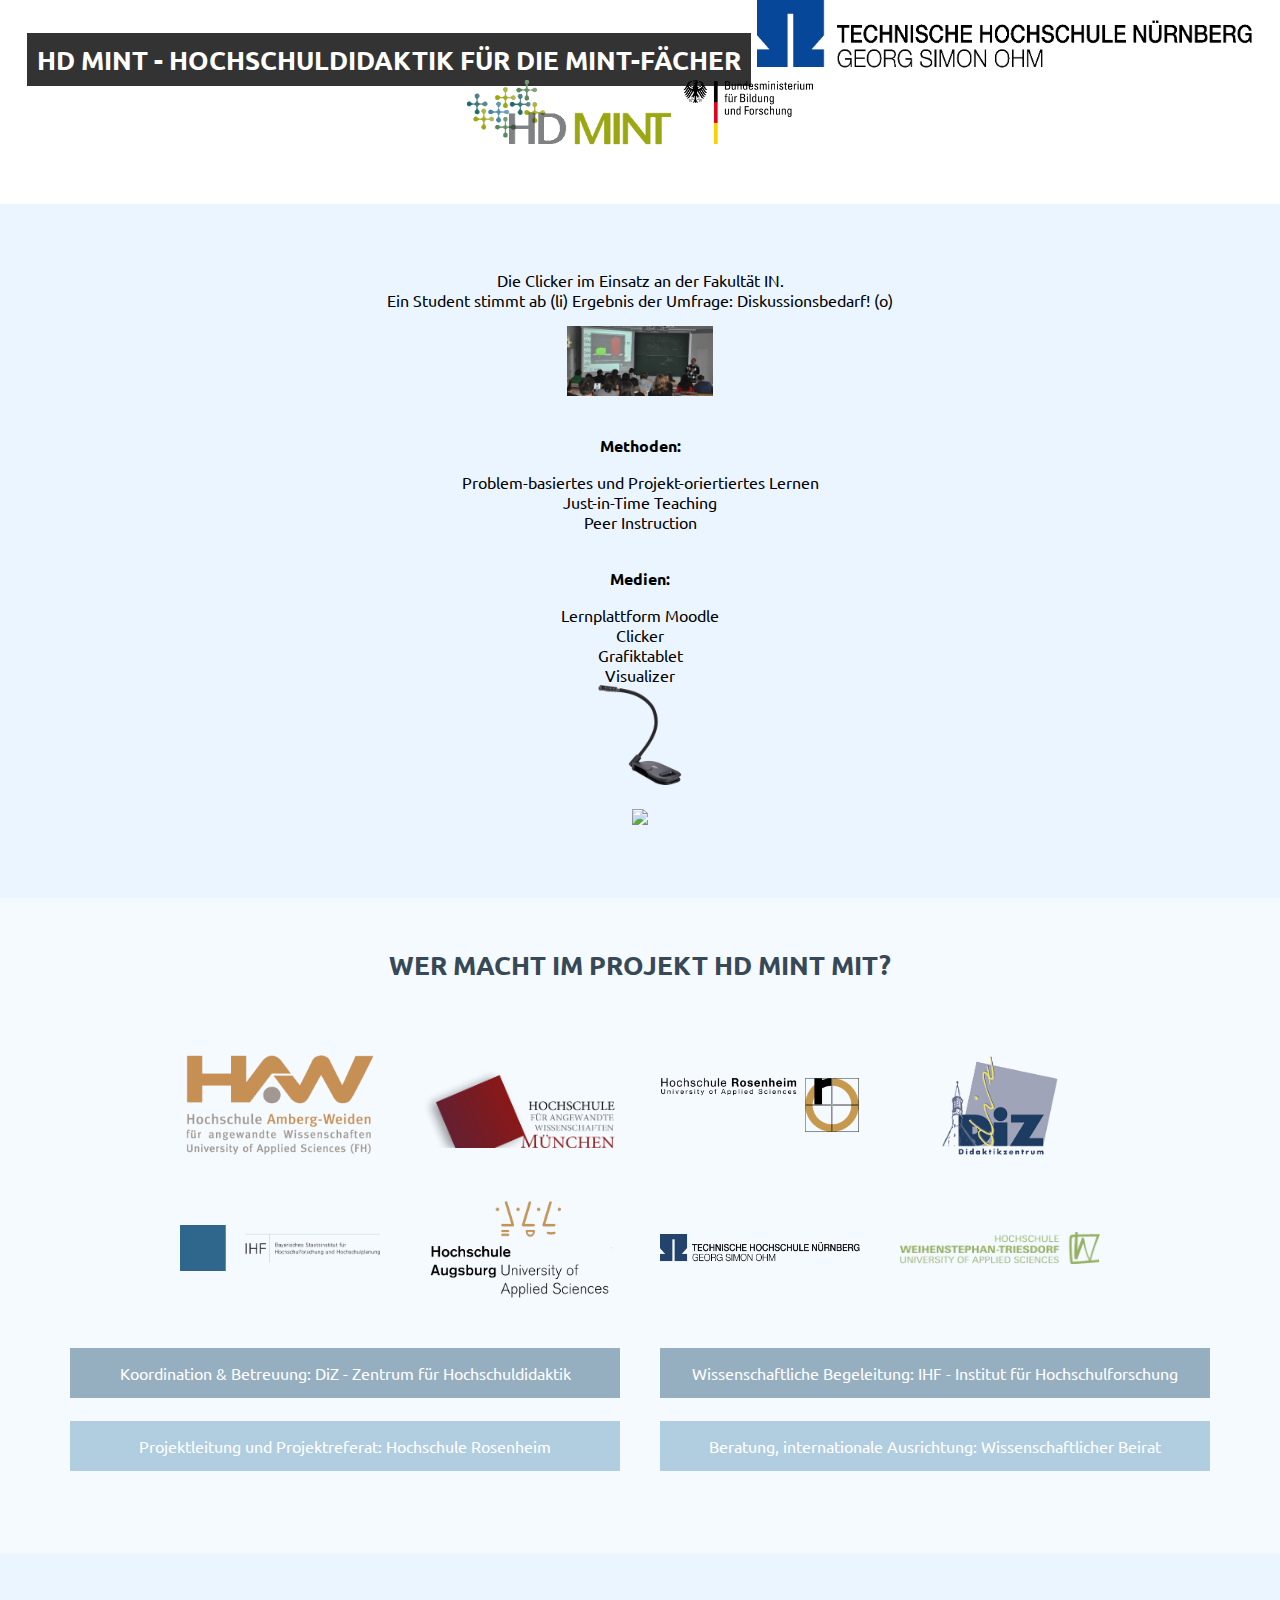
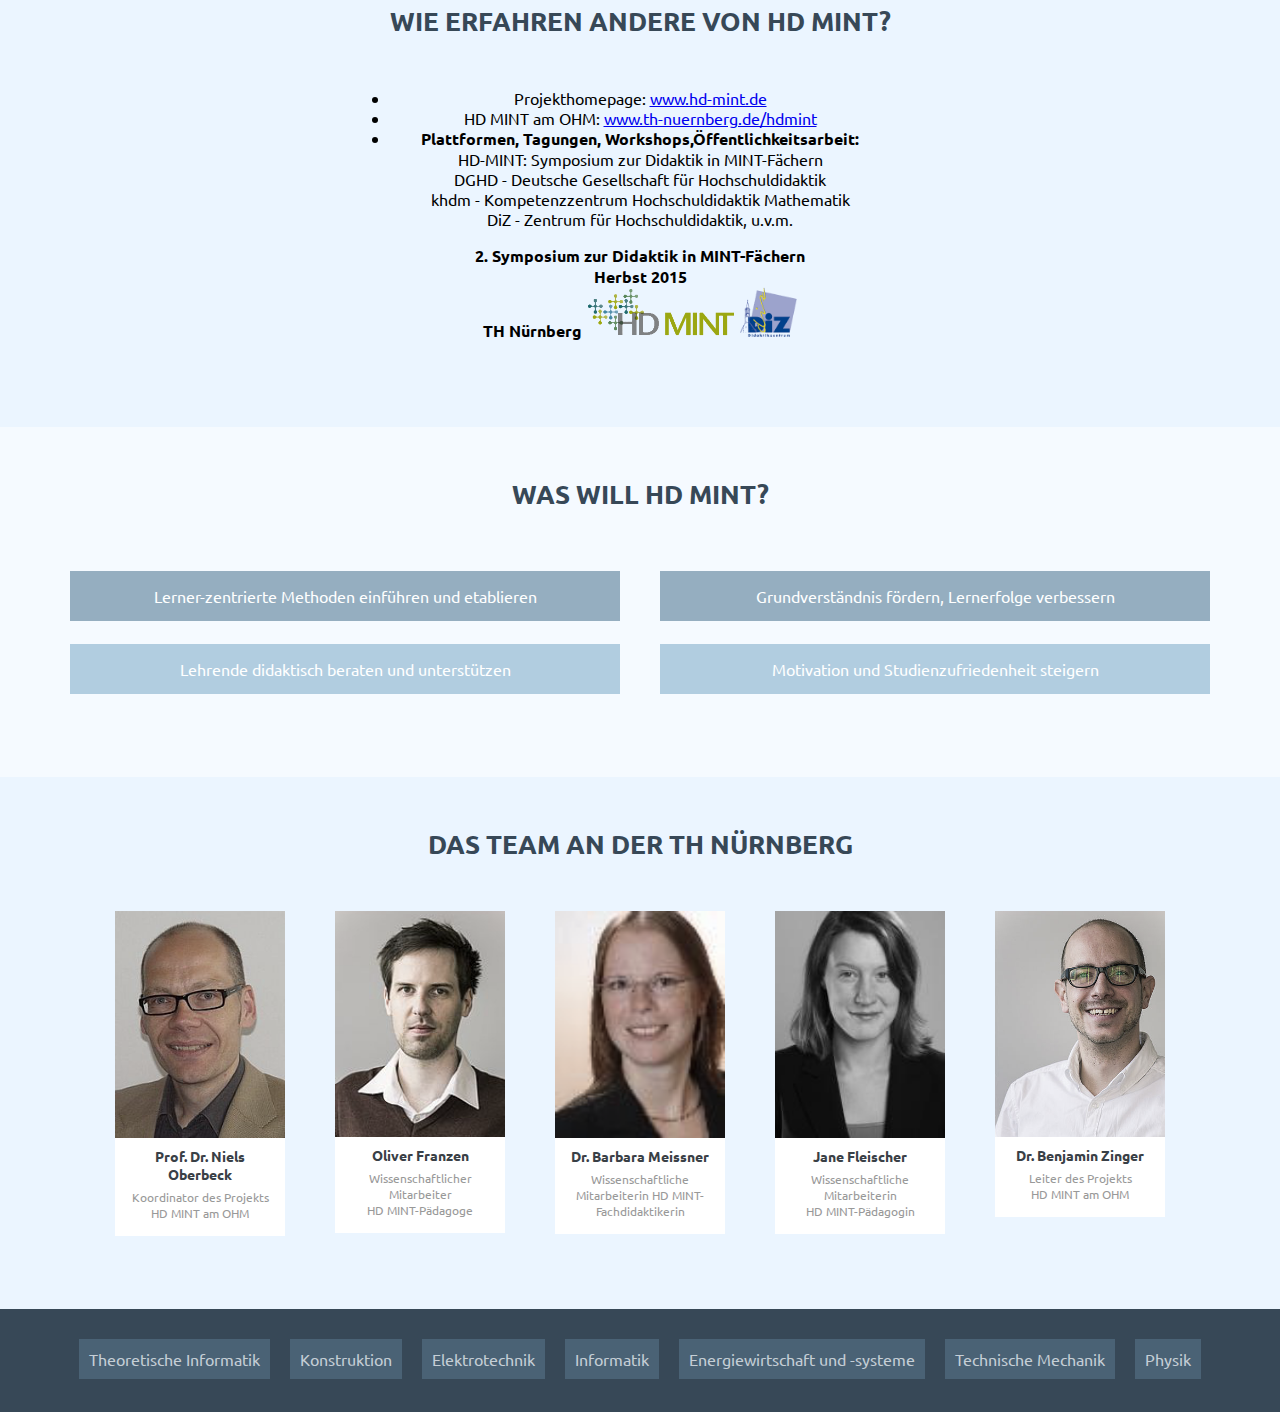
==== commit 39373c8c: "latest" ====
--- a/Übung 1/index.html
+++ b/Übung 1/index.html
@@ -15,26 +15,8 @@
 		<img src="img/BMfBuF.png"  height="70">
 	
 		</header>
-		<article>
-			<section class="center">
-				<header>WIE ERFAHREN ANDERE VON HD MINT?</header>
-				<li>Projekthomepage: <a href="http://www.hd-mint.de">www.hd-mint.de</a></li>
-				<li>HD MINT am OHM: <a href="http://www.th-nuernberg.de/hdmint">www.th-nuernberg.de/hdmint</a></li>
-				<li><b>Plattformen, Tagungen, Workshops,Öffentlichkeitsarbeit: </b><br>
-				HD-MINT: Symposium zur Didaktik in MINT-Fächern <br>
-				DGHD - Deutsche Gesellschaft für Hochschuldidaktik <br>
-				khdm - Kompetenzzentrum Hochschuldidaktik Mathematik  <br>
-				DiZ - Zentrum für Hochschuldidaktik, u.v.m.</li>
-				<div>
-					<p><b> 2. Symposium zur Didaktik in MINT-Fächern <br> Herbst 2015 <br> TH Nürnberg </b>
-					<img src="img/HD-MINT.png" height="50">
-					<img src="img/diz.png" height="50">
-				</div>
-			</section>
-		</article>
-		<article>
+        <article>
 			<section>
-				<header><b> Seite ohne Überschrift #Beschte WEBSITE EU WEST</b></header>
 				<p> Die Clicker im Einsatz an der Fakultät IN. <br> Ein Student stimmt ab (li) Ergebnis der Umfrage: Diskussionsbedarf! (o) </p>				
 				<img src="img/Poster_Fallbeschreibung_11.bmp" height="70">
 			</section>
@@ -75,34 +57,46 @@
                     <div class="hochschulLogo"><img src="img/HochschuleNuernberg.png"></div>
                     <div class="hochschulLogo"><img src="img/HochschuleWeihenstephan.png"></div>
                 </div>
-            </section>
-			<section>
-				<p><b>6 bayerische Hochschulen</b> mit Hochschulteams vor Ort:</p>
-				<li>Amberg-Weiden</li>
-				<li>Augsburg</li>
-				<li>München</li>
-				<li><b>Nürnberg</b></li>
-				<li>Rosenheim</li>
-				<li>Weihenstephan</li>
-			</section>	
-			<section>
-				<ul>
-					<li>Koordination & Betreuung: DiZ - Zentrum für Hochschuldidaktik </li>
-					<li>Wissenschaftliche Begeleitung: IHF - Institut für Hochschulforschung</li>
-					<li>Projektleitung und Projektreferat: Hochschule Rosenheim</li>
-					<li>Beratung, internationale Ausrichtung: Wissenschaftlicher Beirat</li>		
-				</ul>
+            </section>	
+			<section class="center">
+                <div class="zeile center">
+				    <div class="textblock textblock-top">Koordination & Betreuung: DiZ - Zentrum für Hochschuldidaktik</div>
+				    <div class="textblock textblock-top">Wissenschaftliche Begeleitung: IHF - Institut für Hochschulforschung</div>
+                </div>
+                <div class="zeile center">
+                    <div class="textblock textblock-bottom">Projektleitung und Projektreferat: Hochschule Rosenheim</div>
+				    <div class="textblock textblock-bottom">Beratung, internationale Ausrichtung: Wissenschaftlicher Beirat</div>
+                </div>
 			</section>
         </article>
+        <article>
+			<section class="center">
+				<header>WIE ERFAHREN ANDERE VON HD MINT?</header>
+				<li>Projekthomepage: <a href="http://www.hd-mint.de">www.hd-mint.de</a></li>
+				<li>HD MINT am OHM: <a href="http://www.th-nuernberg.de/hdmint">www.th-nuernberg.de/hdmint</a></li>
+				<li><b>Plattformen, Tagungen, Workshops,Öffentlichkeitsarbeit: </b><br>
+				HD-MINT: Symposium zur Didaktik in MINT-Fächern <br>
+				DGHD - Deutsche Gesellschaft für Hochschuldidaktik <br>
+				khdm - Kompetenzzentrum Hochschuldidaktik Mathematik  <br>
+				DiZ - Zentrum für Hochschuldidaktik, u.v.m.</li>
+				<div>
+					<p><b> 2. Symposium zur Didaktik in MINT-Fächern <br> Herbst 2015 <br> TH Nürnberg </b>
+					<img src="img/HD-MINT.png" height="50">
+					<img src="img/diz.png" height="50">
+				</div>
+			</section>
+		</article>
 		<article>
 			<header>WAS WILL HD MINT?</header>
-            <section class="center-left">
-				<ul>
-				    <li>Lerner-zentrierte Methoden einführen und etablieren</li>
-				    <li>Grundverständnis fördern, Lernerfolge verbessern</li>
-                    <li>Lehrende didaktisch beraten und unterstützen</li>
-				    <li>Motivation und Studienzufriedenheit steigern</li>
-				</ul>
+            <section>
+				<div class="zeile center">
+				    <div class="textblock textblock-top">Lerner-zentrierte Methoden einführen und etablieren</div>
+				    <div class="textblock textblock-top">Grundverständnis fördern, Lernerfolge verbessern</div>
+                </div>
+                <div class="zeile center">
+                    <div class="textblock textblock-bottom">Lehrende didaktisch beraten und unterstützen</div>
+				    <div class="textblock textblock-bottom">Motivation und Studienzufriedenheit steigern</div>
+                </div>
             </section>
 		</article>
         <article>
--- a/Übung 1/style.css
+++ b/Übung 1/style.css
@@ -141,4 +141,23 @@
 .hochschulLogo img:hover{
       filter: grayscale(0%);
     -webkit-filter: grayscale(0%);
+}
+
+.textblock{
+    float: left;
+    padding: 15px;
+    margin-left: 20px;
+    margin-right: 20px;
+    margin-top: 10px;
+    margin-bottom: 10px;
+    width: 520px;
+    color: #ffffff;
+}
+
+.textblock-top{
+    background-color: #95AEC0;
+}
+
+.textblock-bottom{
+    background-color: #b1cde0;
 }